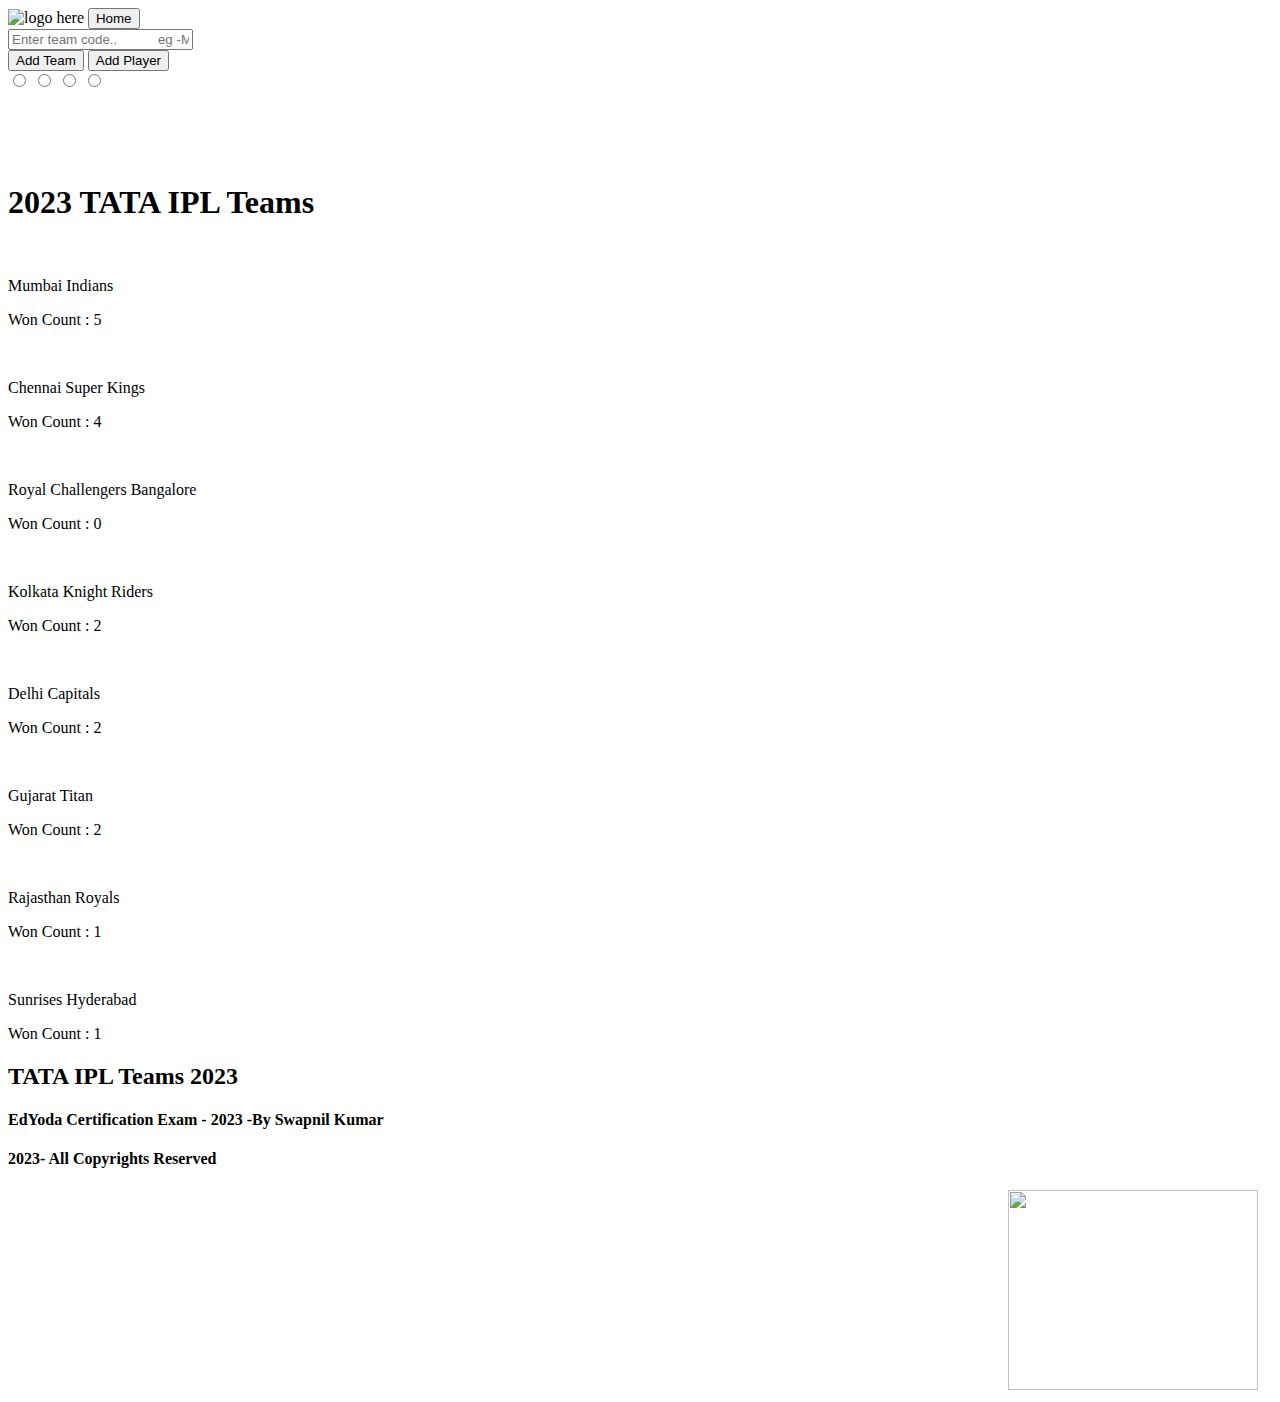
==== index.html @ 8109923c "Add files via upload" ====
<!DOCTYPE html>
<html lang="en">
<head>
    <meta charset="UTF-8">
    <meta http-equiv="X-UA-Compatible" content="IE=edge">
    <link href="https://fonts.googleapis.com/css?family=Open+Sans:400,600,800&amp;display=swap" rel="stylesheet">
    <link rel="stylesheet" type="text/css" href="fontawesome-free-6.4.2-web/css/all.css">


    <meta name="viewport" content="width=device-width, initial-scale=1.0">
    <title>Home page</title>
    <link rel="stylesheet" href="./css/style.css">
    <script src="https://kit.fontawesome.com/6f5013579e.js" crossorigin="anonymous"></script>
    <script
    src="https://code.jquery.com/jquery-3.4.1.min.js"
    integrity="sha256-CSXorXvZcTkaix6Yvo6HppcZGetbYMGWSFlBw8HfCJo="
    crossorigin="anonymous"></script>
  </head>
<body>
    <header>
        <div id="head-container">
            <div id="head-right">
                <img src="https://cdn.storyasset.link/rDoQLC7Q6Ge2nxiqZ1urXiiRSIA3/tata-ipl-logo-indya-talks-sanket-savaliya-removebg-preview-ms-qeladdzjmt.png" alt="logo here" id="logo">
               <a href="./index.html"> <button id="home-button" class="add-button">Home</button></a>
            </div>
           <div id="head-left">
            <div class="search-input">
                <a href="" target="_blank" hidden></a>
                <input type="text" placeholder="Enter team code..           eg -MI">
                <div class="autocom-box">
               
                </div>
                <div class="icon"><i class="fas fa-search"></i></div>
              </div>
                <button id="add-team-button" class="add-button" onclick="addteamclicked()">
                    Add Team
                </button>
                <button id="add-player-button" class="add-button" onclick="addPlayerClicked()">
                    Add Player
                </button>
           </div>
        </div>
    </header>
       <!-- image slider start sk -->

  
  <div class="slider">
    <div class="slides">

      <input type="radio" name="radio-btn" id="radio1">
      <input type="radio" name="radio-btn" id="radio2">
      <input type="radio" name="radio-btn" id="radio3">
      <input type="radio" name="radio-btn" id="radio4">
      
      <div class="slide">
        <img src="https://exchange4media.gumlet.io/news-photo/125460-IPL.JPG?w=400&dpr=2.6" alt="">
      </div>
      <div class="slide first">
        <img src="https://img.cricketworld.com/images/f-122898/fkqtiglxkaaw0xn.jpg" alt="">
      </div>
      <div class="slide">
        <img src="https://images.moneycontrol.com/static-mcnews/2023/05/6-ipl-2023-final-csk-vs-gt.jpg" alt="">
      </div>
      <div class="slide">
        <img src="https://v3img.voot.com/v3Storage/assets/tata_ipl-1674281777843.jpeg" alt="">
      </div>
    
      <div class="navigation-auto">
        <div class="auto-btn1"></div>
        <div class="auto-btn2"></div>
        <div class="auto-btn3"></div>
        <div class="auto-btn4"></div>
      </div>
    </div>
    <div class="navigation-manual">
      <label for="radio1" class="manual-btn"></label>
      <label for="radio2" class="manual-btn"></label>
      <label for="radio3" class="manual-btn"></label>
      <label for="radio4" class="manual-btn"></label>
    </div>
  </div>
 
   <h1 id="slogan">2023 TATA IPL Teams</h1>
     <div id="first-main">

       <div id="container_teams">
      
       </div>

     </div>
     <footer>
      <div class="tata"><h2>TATA IPL Teams 2023</h2>
        <h4> EdYoda Certification Exam - 2023 -By Swapnil Kumar</h4>
        <h4>2023-<i class="fa-sharp fa-regular fa-copyright"></i> All Copyrights Reserved</h4>
         <img style="height: 200px; width: 250px; margin-left: 1000px; top: -20px;" src="https://images-wixmp-ed30a86b8c4ca887773594c2.wixmp.com/f/9c3773cb-5629-4145-b044-4ef6f9090376/dezxlwr-349fb8f9-71a0-47e7-b996-bb1a03692db8.png?token=eyJ0eXAiOiJKV1QiLCJhbGciOiJIUzI1NiJ9.[base64]._ziF5bSfs7G3OLfBlrgo06MSroKXlQQyHO9xH0Ef7WU"/>
      </div>
      
  </footer>
    



    <script src="./index.js"></script>
  
  
</body>
</html>
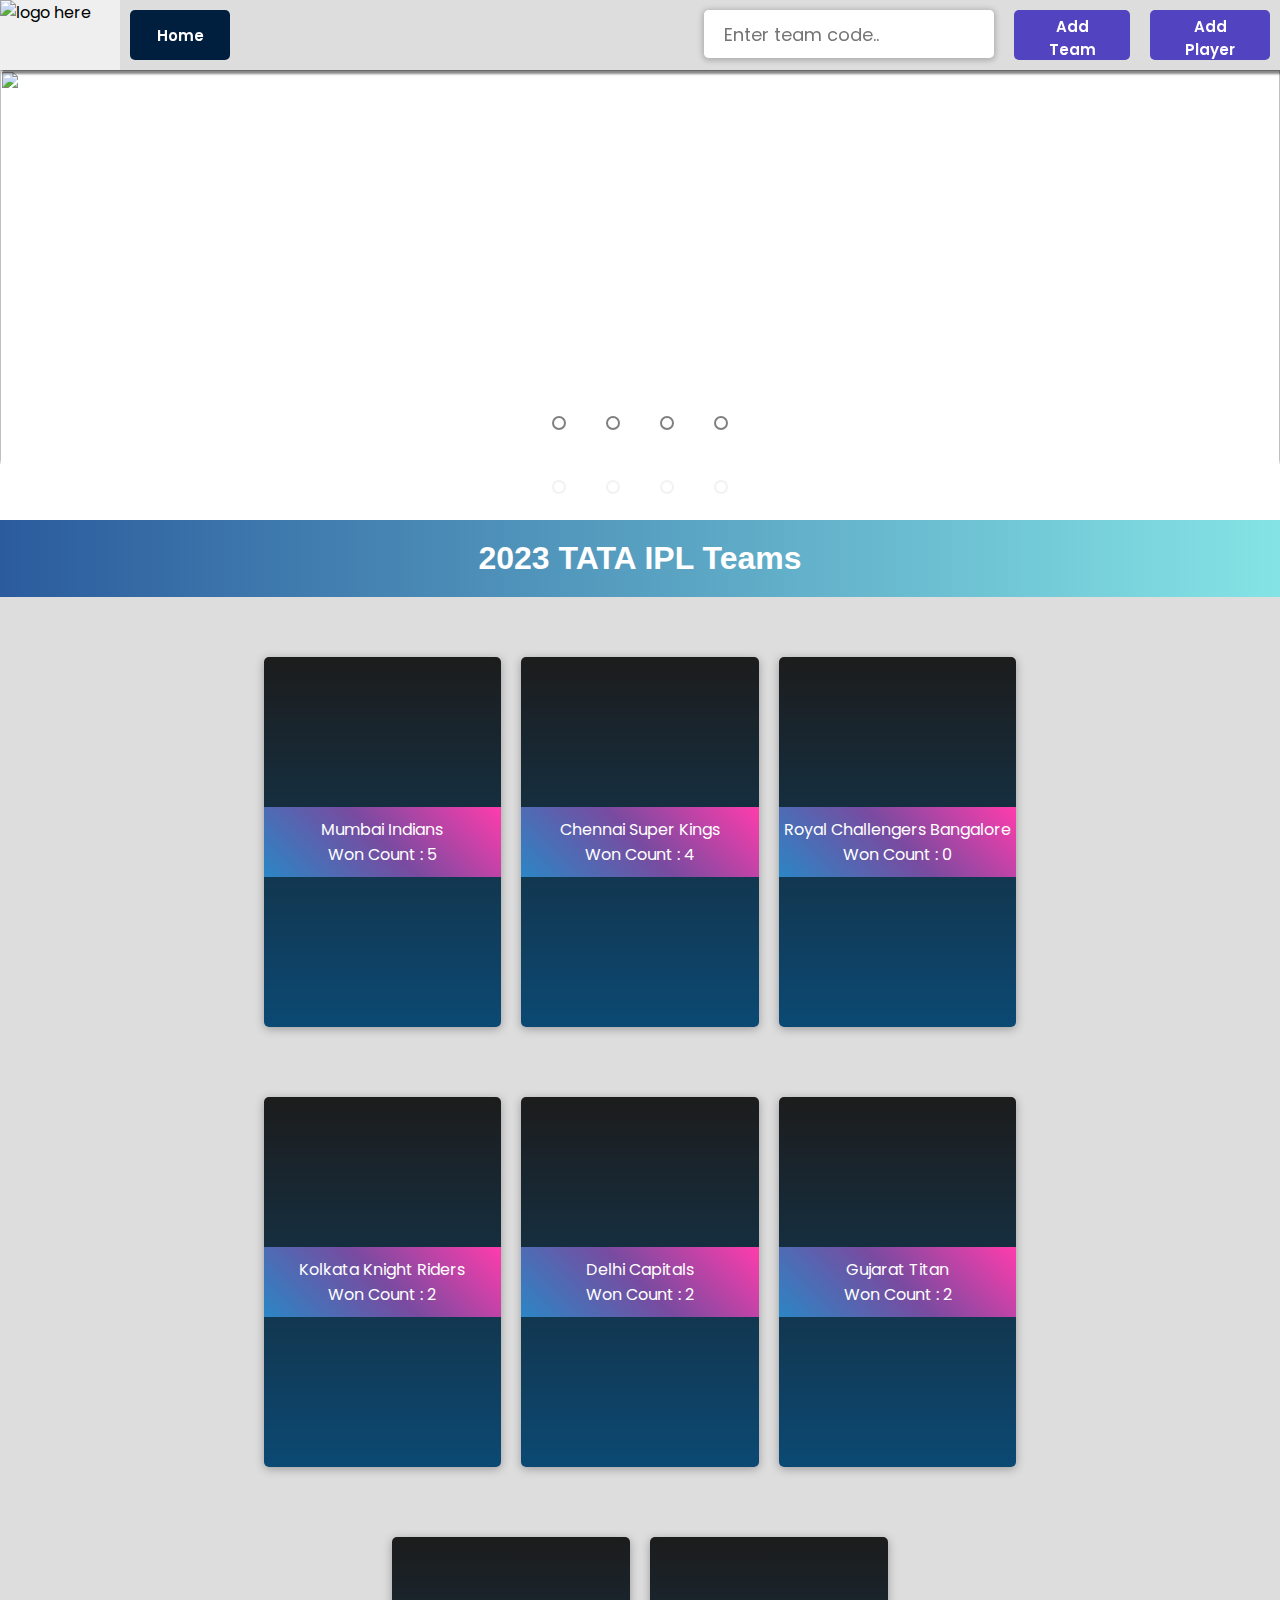
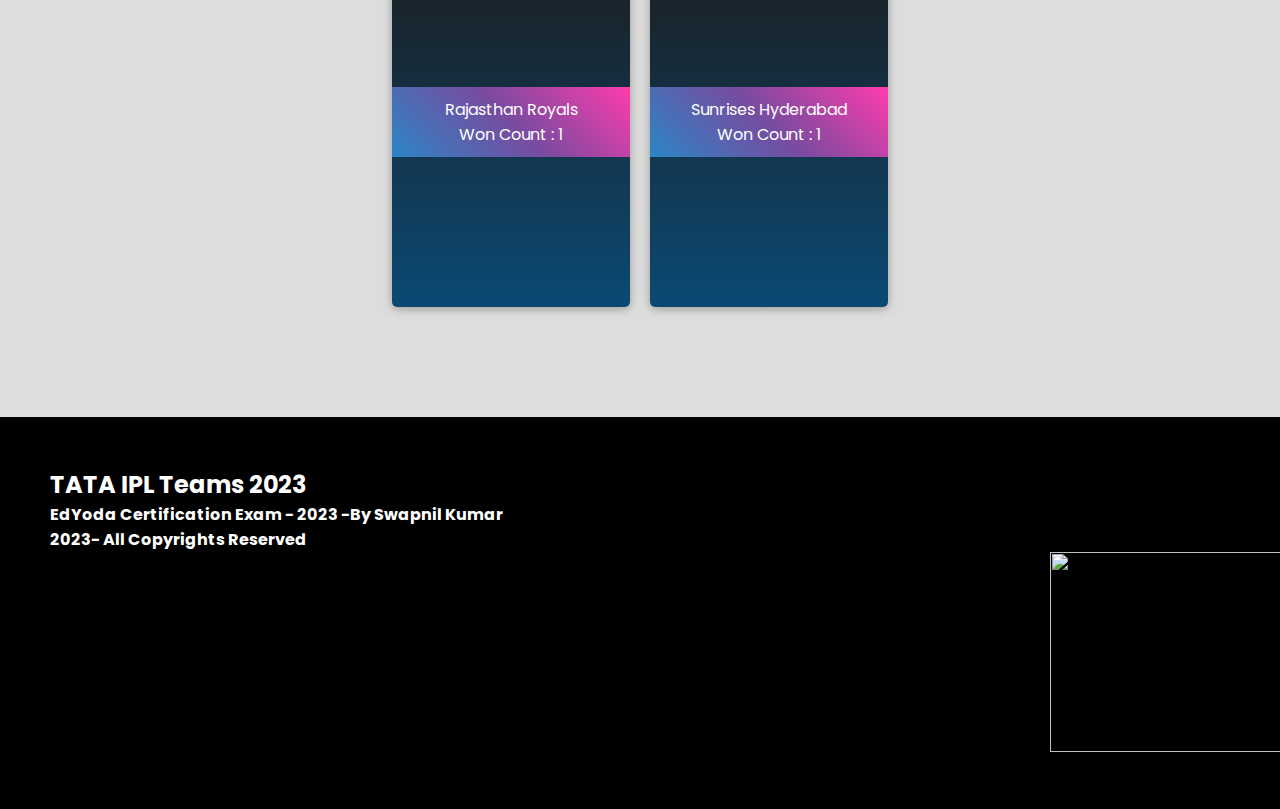
==== commit f40ac065: "Update index.html" ====
--- a/index.html
+++ b/index.html
@@ -9,7 +9,7 @@
 
     <meta name="viewport" content="width=device-width, initial-scale=1.0">
     <title>Home page</title>
-    <link rel="stylesheet" href="./css/style.css">
+    <link rel="stylesheet" href="style.css">
     <script src="https://kit.fontawesome.com/6f5013579e.js" crossorigin="anonymous"></script>
     <script
     src="https://code.jquery.com/jquery-3.4.1.min.js"
@@ -104,4 +104,4 @@
   
   
 </body>
-</html>+</html>
--- a/style.css
+++ b/style.css
@@ -0,0 +1,544 @@
+@import url('https://fonts.googleapis.com/css2?family=Poppins:wght@200;300;400;500;600;700&display=swap');
+*{
+ margin: 0;
+  box-sizing: border-box;
+  font-family: 'Poppins', sans-serif;
+  
+}
+#logo{
+    width: 120px;
+    background-color: #efefef;
+}
+#head-container,#head-left{
+    display: flex;
+}
+#head-container{
+   margin-top: -50px;
+    width: 100%;
+    box-shadow: 2px 4px 2px rgb(17 16 16 / 50%);
+    position: fixed;
+    height: 70px;
+   
+    background-color: #dddddd;
+}
+#head-con2{
+  margin-top: -100px;
+  width: 100%;
+  box-shadow: 2px 4px 2px rgb(17 16 16 / 50%);
+  position: fixed;
+  height: 70px;
+ 
+  background-color: #dddddd;
+}
+
+#head-con3{
+  margin-top: -70px;
+  width: 100%;
+  box-shadow: 2px 4px 2px rgb(17 16 16 / 50%);
+  position: fixed;
+  height: 70px;
+ 
+  background-color: #dddddd;
+}
+#head-right{
+    display: flex;
+    width: 55%;
+}
+#head-left{
+    width: 45%;
+}
+#home-button{
+    margin-top: 10px;
+    width:10% ;
+    margin-left: 2%;
+    height: 50px;
+    width: 100px;
+    background-color: #001f3f;
+    border: 0px;
+    font-size: 15px;
+    font-weight: 600;
+    border-radius: 5px;
+    color: #ffffff;
+    cursor: pointer;
+    margin-left: 10px;
+}
+#home-button:hover{
+  box-shadow: 1px 1px 5px #5243C0,-0.1px -0.1px 10px rgb(165, 161, 161);
+  cursor: pointer;
+}
+.add-button{
+  cursor: pointer;
+  background-color: #5243C0;
+  border: 0px;
+  font-size: 15px;
+  font-weight: 600;
+  border-radius: 5px;
+  color: #ffffff;
+  padding: 5px 20px ;
+  margin: 10px;
+}
+.add-button:hover{
+  box-shadow: 0px 0px 5px #5243C0,-0.1px -0.1px 10px rgb(165, 161, 161);
+  cursor: pointer;
+}
+
+.search-input{
+    margin-top: 10px;
+    margin-right: 10px;
+    background: #fff;
+    width: 55%;
+    border-radius: 5px;
+    position: relative;
+    height: 48px;
+    box-shadow: 0px 1px 5px 3px rgba(0,0,0,0.12);
+  }
+  .search-input input{
+    
+    height: 48px;
+    width: 100%;
+    outline: none;
+    border: none;
+    border-radius: 5px;
+    padding: 0 60px 0 20px;
+    font-size: 18px;
+    box-shadow: 0px 1px 5px rgba(0,0,0,0.1);
+  }
+  .search-input.active input{
+    border-radius: 5px 5px 0 0;
+  }
+  .search-input .autocom-box{
+    padding: 0;
+    opacity: 0;
+    pointer-events: none;
+    max-height: 280px;
+    
+  }
+  .search-input.active .autocom-box{
+    padding: 10px 8px;
+    opacity: 1;
+    pointer-events: auto;
+  }
+  .autocom-box li{
+    list-style: none;
+    padding: 8px 12px;
+    display: none;
+    width: 100%;
+    cursor: default;
+    border-radius: 3px;
+  }
+  .search-input.active .autocom-box li{
+    display: block;
+    background-color:white;
+    box-shadow: 1px 1px 2px gray;
+  }
+  .autocom-box li:hover{
+    background: #efefef;
+  }
+  .search-input .icon{
+    position: absolute;
+    right: 0px;
+    top: 0px;
+    height: 55px;
+    width: 55px;
+    text-align: center;
+    line-height: 55px;
+    font-size: 20px;
+    color: #644bff;
+    cursor: pointer;
+  }
+
+  /* image slider start here */
+
+
+  .slider{
+    margin-top: 50px !important;
+    padding-top: 20px;
+    z-index: -1;
+    width: 100%;
+    /* height: 500px; */
+    border-radius: 10px;
+    overflow: hidden;
+  }
+  
+  .slides{
+    width: 500%;
+    /* height: 500px; */
+    display: flex;
+  }
+  
+  .slides input{
+    display: none;
+  }
+  
+  .slide{
+    width: 20%;
+    transition: 0.5s;
+    height: 400px;
+    object-fit:cover;
+  }
+  
+  .slide img{
+    width: 100%;
+    height: 500px;
+  }
+  
+  /*css for manual slide navigation*/
+  
+  .navigation-manual{
+    position: absolute;
+    width: 100%;
+    margin-top: 0.8vw;
+    display: flex;
+    justify-content: center;
+  }
+  
+  .manual-btn{
+    border: 2px solid gray;
+    padding: 5px;
+    border-radius: 10px;
+    cursor: pointer;
+    transition: 0.5s;
+    opacity: 0.1;
+  }
+  
+  .manual-btn:not(:last-child){
+    margin-right: 40px;
+  }
+  
+  .manual-btn:hover{
+    background: gray;
+  }
+  
+  #radio1:checked ~ .first{
+    margin-left: 0;
+  }
+  
+  #radio2:checked ~ .first{
+    margin-left: -20%;
+  }
+  
+  #radio3:checked ~ .first{
+    margin-left: -40%;
+  }
+  
+  #radio4:checked ~ .first{
+    margin-left: -60%;
+  }
+  
+  /*css for automatic navigation*/
+  
+  .navigation-auto{
+    position: absolute;
+    display: flex;
+    width: 100%;
+    justify-content: center;
+    margin-top: 27vw;
+    
+  }
+  
+  .navigation-auto div{
+    border: 2px solid gray;
+    padding: 5px;
+    border-radius: 10px;
+    transition: 0.5s;
+    color: red;
+    font-size: 30px;
+    cursor: pointer;
+  }
+  
+  .navigation-auto div:not(:last-child){
+    margin-right: 40px;
+  }
+  
+  #radio1:checked ~ .navigation-auto .auto-btn1{
+    background: gray;
+    color: blue;
+    
+  }
+  
+  #radio2:checked ~ .navigation-auto .auto-btn2{
+    background: gray;
+  }
+  
+  #radio3:checked ~ .navigation-auto .auto-btn3{
+    background: gray;
+  }
+  
+  #radio4:checked ~ .navigation-auto .auto-btn4{
+    background: gray;
+  }
+    .slides input{
+        height: 20px;
+        width: 20px;
+    } 
+    .navigation-auto div{
+        height: -2px;
+    }
+
+
+
+/* image slider end here */
+
+/* card grid goes here */
+#container_teams{
+  background-color: #dddddd;
+  display:  flex;
+  flex-wrap: wrap;
+  width: 100%;
+ justify-content: center;
+ padding: 50px 10%;
+
+  
+}
+.minibox{
+  width: 23.2%;
+  margin: 10px;
+
+
+ 
+
+}
+.minibox{
+  margin-bottom: 60px;
+
+  color: white;
+  display: flex;
+  flex-direction: column;
+  align-items: center;
+  justify-content: center;
+  height: 370px;
+  cursor: pointer;
+  box-shadow: rgba(0, 0, 0, 0.3) 0px 2px 10px 0px;
+  background-image: linear-gradient(rgb(28, 28, 28) 0%, rgb(11, 73, 115) 100%) ;
+  border-radius: 5px;
+}   
+.mn2{
+  background-image: linear-gradient(rgb(234, 26, 133) 0%, rgb(0, 29, 72) 100%)  ;
+
+}
+.minibox:hover{
+  box-shadow: rgba(0, 0, 0, 0.7) 0px 2px 10px 5px;
+  margin-top: 3px !important;
+ 
+  transition: .2s ease-in-out;
+
+}
+.mainimage{
+  width: 75%;
+}
+#first-main{
+  display: flex;
+  justify-content: center;
+  align-items: center;
+  width: 100%;
+
+  
+}
+#table-team td{
+border: 1px solid blueviolet;
+width: 30vw;
+padding-left: 10vw;
+}
+#table-team table{
+  margin-left: 20vw;
+}
+.team-page-icon{
+  width: 100px;
+}
+#player-details-con{
+  /* display: flex; */
+  width:65% ;
+  height: 80vh;
+  justify-content: center;
+  align-items: center;
+}
+
+
+#new-player-det td{
+  border: 1px solid black;
+width: 30vw;
+padding-left: 10vw;
+}
+
+#player_detail-img img{
+  width: 35%;
+  margin: 5px 0 -10px 0;
+  margin-left: 19vw;
+  
+}
+#player-details-wrapper{
+  width: 100%;
+  display: flex;
+  align-items: center;
+  justify-content: center;
+}
+#add-team{
+  margin-top: 100px;
+  display: flex;
+  flex-direction: column;
+  width: 100%;
+  align-items: center;
+  
+}
+#addteamform{
+  background-color: #8BC6EC;
+background-image: linear-gradient(135deg, #8BC6EC 0%, #9599E2 100%);
+border-radius: 20px;
+margin: 10px 0;
+  width: 60%;
+  border: 1px solid black;
+  display: flex;
+  flex-direction: column;
+  align-items: center;
+  padding: 30px 0 60px 0;
+}
+#addteamform p{
+  font-size: 24px;
+  padding: 20px 0 0 0;
+  font-weight: 500;
+  color: black;
+}
+#addteamform input{
+  width: 70%;
+  height: 40px;
+}
+#addteamform select{
+  width: 70%;
+  height: 40px;
+}
+
+#addteamform button{
+  display: block;
+  font-size: 16px;
+margin-top: 50px;
+  font-weight: 600;
+  color: #fff;
+  padding: 16px 30px;
+  letter-spacing: 2px;
+  background-color: #001f3f;
+  border: none;
+  border-radius: 4px;
+  cursor: pointer;
+
+  
+}
+#addteamform button:hover{
+  box-shadow: 0 2px 10px rgb(0 0 0 / 50%);
+}
+#slogan{
+  font-family: 'Gill Sans', 'Gill Sans MT', Calibri, 'Trebuchet MS', sans-serif;
+  justify-content: center;
+  color: #ffffff;
+  display: flex;
+  margin-top: 50px;
+ padding: 20px 0;
+ width: 100%;
+ background-color: #11cca9;
+background-image: linear-gradient(90deg, #2b5b9d 0%, #84e4e5 100%);
+
+ cursor: pointer;
+
+
+}
+#slogan2{
+  color: rgb(12, 240, 39);
+  justify-content: center;
+  display: flex;
+  margin-top: -30px;
+ padding: 20px 0;
+ width: 100%;
+ background-color: #5ea51c;
+background-image: linear-gradient(90deg, #67229c 0%, #de354f 100%);
+ cursor: pointer;
+
+
+}
+#slogan3{
+  justify-content: center;
+  display: flex;
+  margin-top: 70px;
+ padding: 20px 0;
+ width: 100%;
+ background-color: #74EBD5;
+background-image: linear-gradient(90deg, #67229c 0%, #de354f 100%);
+
+ cursor: pointer;
+
+}
+#slogan4{
+  justify-content: center;
+  display: flex;
+  margin-top: 70px;
+ padding: 20px 0;
+ width: 100%;
+ background-color: #74EBD5;
+background-image: linear-gradient(90deg, #67229c 0%, #de354f 100%);
+ cursor: pointer;
+
+}
+#head-con4{
+  margin-top: -70px;
+  width: 100%;
+  box-shadow: 2px 4px 2px rgb(17 16 16 / 50%);
+  position: fixed;
+  height: 70px;
+ 
+  background-color: #dddddd;
+}
+
+.dataodcard{
+  display: flex;
+  flex-direction: column;
+  align-items: center;
+  background-color: #FF3CAC;
+  background-image: linear-gradient(225deg, #FF3CAC 0%, #784BA0 50%, #2B86C5 100%);
+  padding: 10px 0; 
+  margin: 10px 50px; 
+  width: 100%;
+  
+}
+footer{
+ 
+  color: white;
+  background-color: black;
+ 
+  padding: 50px;
+  
+}
+#table-team{
+width: 100%;
+border: 1px solid black;
+}
+#table-team table{
+margin-top: 10px;
+margin-bottom: 10px;
+border-radius: 10px;
+padding: 20px;
+background-color: #3ac5a2;
+background-image: linear-gradient(90deg, #a852a1 0%, #115463 100%);
+
+}
+#table-team td{
+padding-top: 5px;
+padding-bottom: 5px;
+border-radius: 5px;
+}
+.player-detail td{
+padding-top: 5px;
+padding-bottom: 5px;
+border-radius: 5px;
+background-color: #001f3f;
+color: white;
+background-image: radial-gradient( circle 976px at 51.2% 51%,  rgb(103, 11, 75) 0%, rgb(16, 141, 157) 0%, rgb(157, 24, 157) 17.3%, rgba(11,27,103,1) 58.8%, rgba(11,27,103,1) 71.4%, rgba(16,66,157,1) 100.2%, rgba(187,187,187,1) 100.2% );
+
+
+}
+.player-detail {
+  margin-top: 10px;
+  margin-bottom: 10px;
+  border-radius: 10px;
+  padding: 20px;
+  background-color: #0093E9;
+  background-image: linear-gradient(160deg, #0093E9 0%, #80D0C7 100%);
+  
+}